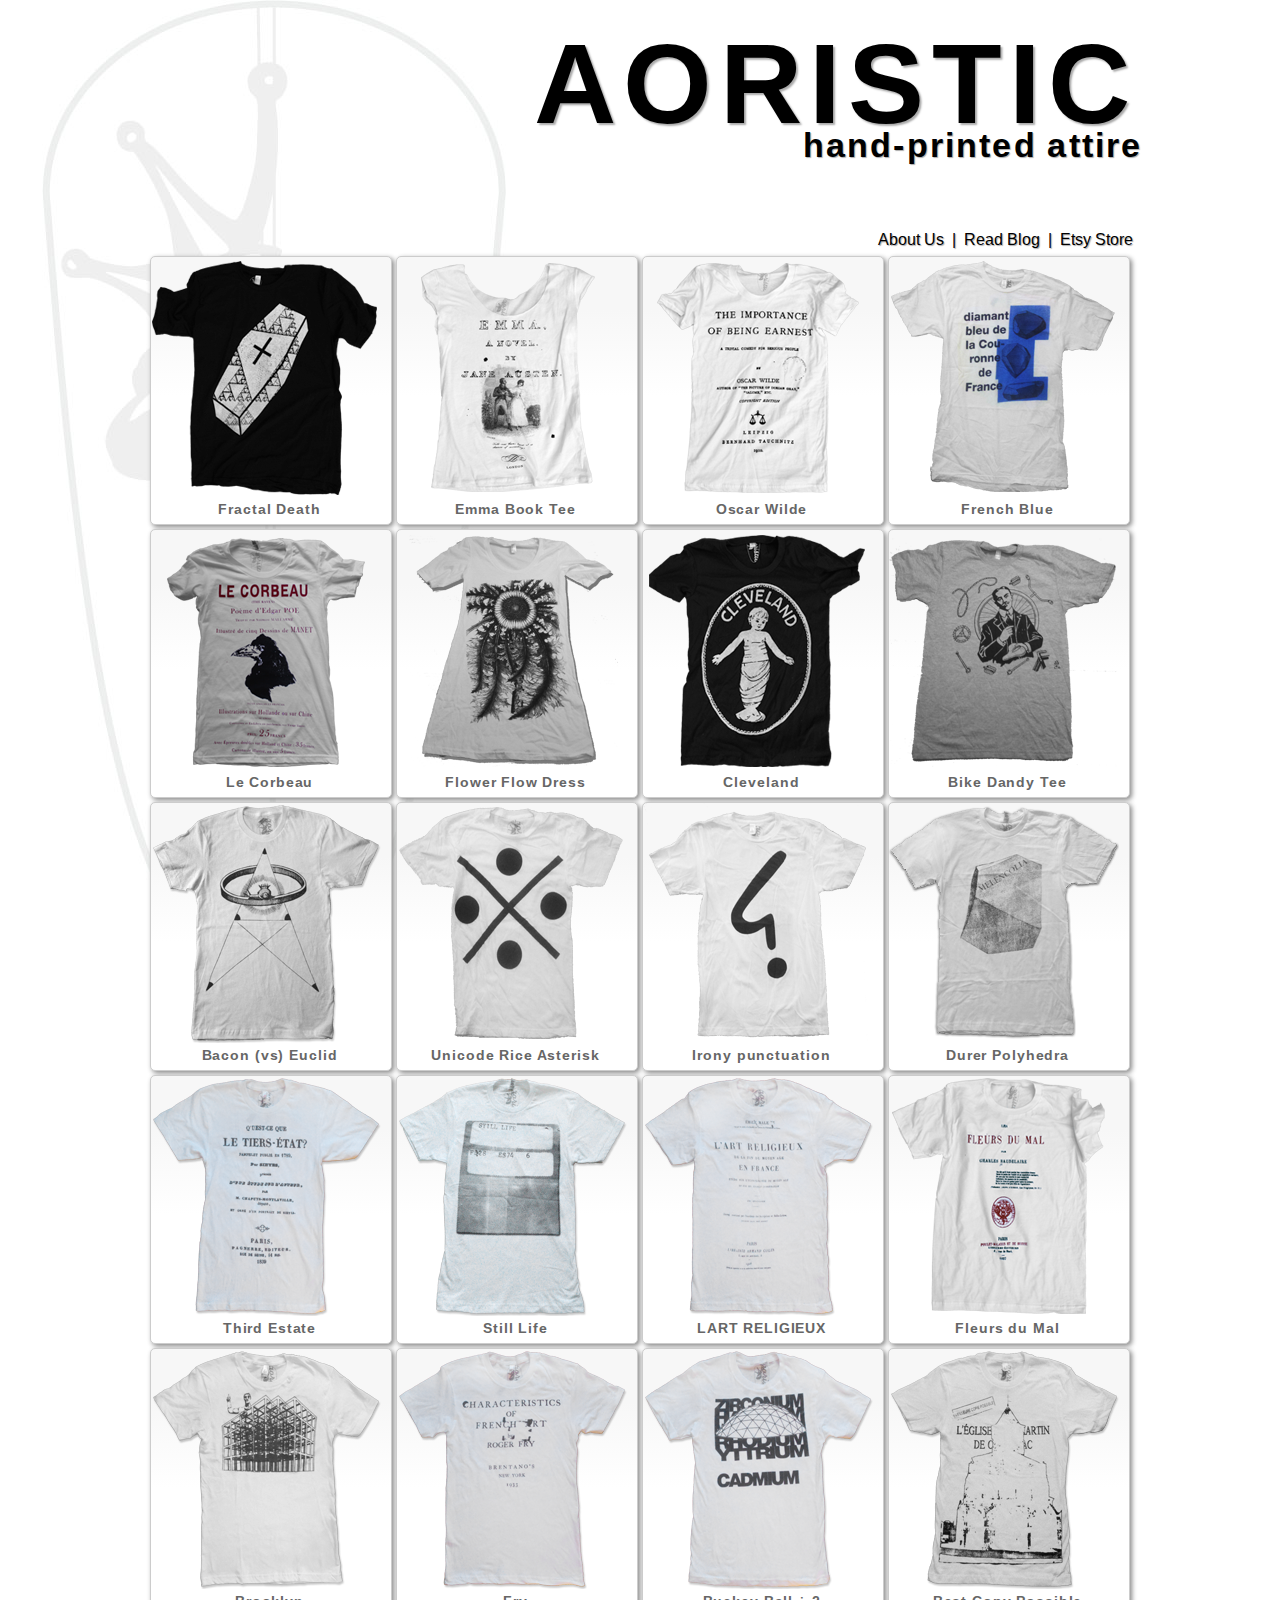
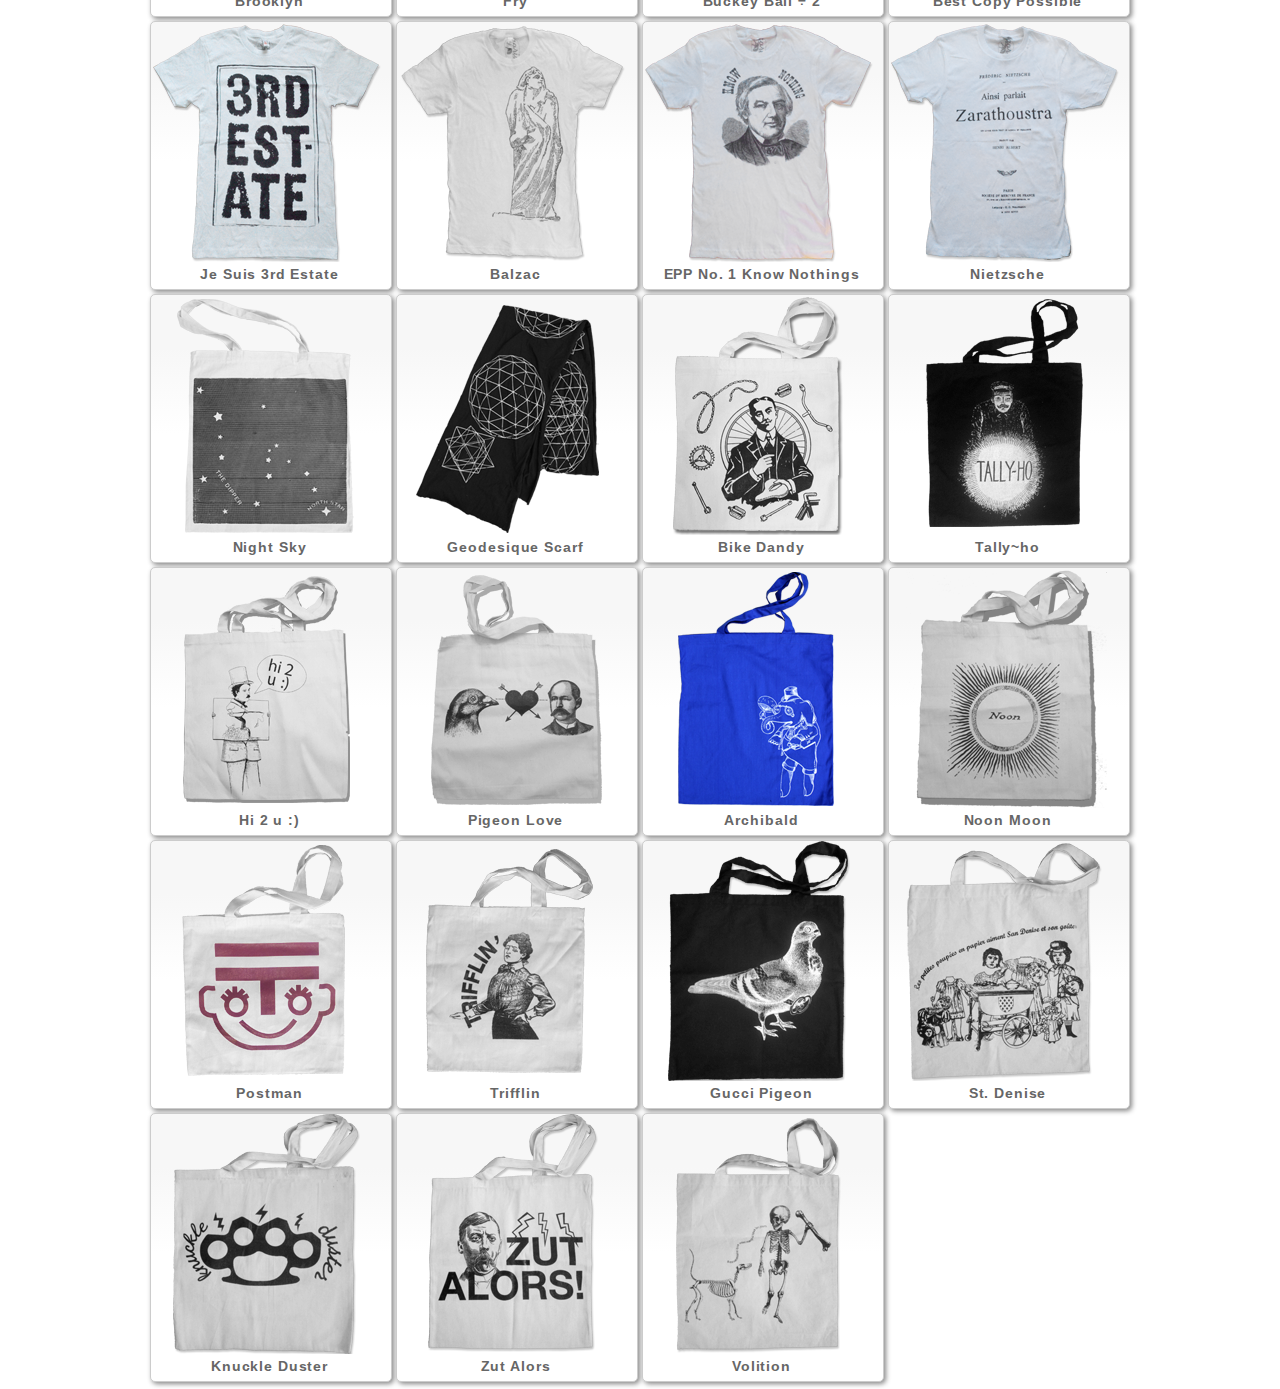
==== index.html @ 43c56c19 "site" ====
<!DOCTYPE html PUBLIC "-//W3C//DTD XHTML 1.0 Transitional//EN" "http://www.w3.org/TR/xhtml1/DTD/xhtml1-transitional.dtd">
<html xmlns="http://www.w3.org/1999/xhtml">
<head>
<meta http-equiv="Content-Type" content="text/html; charset=utf-8" />
<meta name="fragment" content="!">
<title>AORISTIC</title>

<link  href="http://fonts.googleapis.com/css?family=Arimo:regular,italic,bold,bolditalic" rel="stylesheet" type="text/css" >

<link type="text/css" href="css/smoothness/jquery-ui-1.8.9.custom.css" rel="Stylesheet" />	
<script type="text/javascript" src="jquery-1.4.4.min.js"></script>

<script type="text/javascript" src="history/scripts/jquery.history.min.js"></script>


<style type="text/css">

	html{color:#000;background:#FFF;}body,div,dl,dt,dd,ul,ol,li,h1,h2,h3,h4,h5,h6,pre,code,form,fieldset,legend,input,button,textarea,p,blockquote,th,td{margin:0;padding:0;}table{border-collapse:collapse;border-spacing:0;}fieldset,img{border:0;}address,caption,cite,code,dfn,em,strong,th,var,optgroup{font-style:inherit;font-weight:inherit;}del,ins{text-decoration:none;}li{list-style:none;}caption,th{text-align:left;}h1,h2,h3,h4,h5,h6{font-size:100%;font-weight:normal;}q:before,q:after{content:'';}abbr,acronym{border:0;font-variant:normal;}sup{vertical-align:baseline;}sub{vertical-align:baseline;}legend{color:#000;}input,button,textarea,select,optgroup,option{font-family:inherit;font-size:inherit;font-style:inherit;font-weight:inherit;}input,button,textarea,select{*font-size:100%;}


	body{
		background-image:url(img/bkground.jpg);
		background-position:center top;
		background-attachment:fixed;
		background-repeat:no-repeat;
		
	}
	
	#content{
		width:985px;
		min-width:985px;			
		min-height:1000px;
		/*border:solid 2px #0C0;*/
		position:relative;
		padding:5px;
		margin-left:auto;
		margin-right:auto;
		display:block;
		background:transparent;
		/*-moz-box-shadow: 10px 10px 5px #888;
		-webkit-box-shadow: 10px 10px 5px #888;
		box-shadow: 10px 10px 5px #888;*/

		
	}
	.logo{
	  font-family: 'Arimo', serif;
	  font-size: 114px;
	  font-style: normal;
	  font-weight: 700;
	  text-shadow: 2px 2px 2px #aaa;
	  text-decoration: none;
	  text-transform: none;
	  letter-spacing: 0.064em;
	  word-spacing: -0.014em;
	  position:absolute;
	  cursor:pointer;
	  top:15px;
	  right:0px;
	}


	.navBar{ 
	  position:absolute; top:125px; text-align:right; width:100%;
	  font-family: 'Arimo', serif;
	  font-size: 34px;
	  font-style: normal;
	  font-weight: 700;
	  text-shadow: 1px 1px 1px #aaa;
	  text-decoration:none;
	  text-transform: none;
	  letter-spacing: 0.064em;
	  word-spacing: -0.014em;

	
	}
	

	
	#productHolder{margin-top:5px;}
	

	#limiter{
		margin-top:225px;
		width:100%;
		text-align:right;
		font-family: 'Arimo', serif;	
	    text-shadow: 1px 1px 1px #aaa;
	}
	
	#limiter span{
		cursor:pointer;			
	}
	#limiter span:hover{
		text-decoration:underline;
	}
	
	#limiter a{
		text-decoration:none;
		color:#000;
	}
	#limiter a:hover{
		text-decoration:underline;
	}	
		

	.productItem{


		background: #fff; /* old browsers */
		
		
		behavior: url(css/PIE.htc);
		
			
		background-image: -webkit-gradient(
			linear,
			left bottom,
			left top,
			color-stop(0.48, rgb(255,255,255)),
			color-stop(0.8, rgb(247,247,247))
		);
		background-image: -moz-linear-gradient(
			center bottom,
			rgb(255,255,255) 48%,
			rgb(247,247,247) 80%
		);



		


		filter: progid:DXImageTransform.Microsoft.gradient( startColorstr='#F7F7F7', endColorstr='#FFFFFF',GradientType=0 ); 

		
		min-height:265px;
	
		-moz-border-radius: 5px;
		border-radius: 5px;
		width:100%;
		border:solid 1px #CCC;
		width:240px;
		float:left;
		margin:2px;
		position:relative;
		overflow:hidden;

		-moz-box-shadow: 2px 2px 5px #888;
		-webkit-box-shadow: 2px 2px 5px #888;
		box-shadow: 2px 2px 5px #888;
		cursor:pointer;		
		
		
	}
	
	.productItem:hover{
		
		border:solid 1px #C00;
		-moz-box-shadow: 2px 2px 5px #C00;
		-webkit-box-shadow: 1px 1px 5px #C00;
		box-shadow: 2px 2px 5px #C00;		
		
	}


	.shortTitleDisplay{
	  font-family: 'Arimo', serif;
	  font-size: 14px;
	  font-style: normal;
	  font-weight:bold;
	  text-decoration:none;
	  text-transform: none;
	  letter-spacing: 0.064em;
	  word-spacing: -0.014em;
	  width:230px;
	  left:0px;
	  bottom:0px;
	  padding:4px;
	  margin-bottom:3px;
	  color:#666;
	  text-align:center;
	 		
	}
	
	.shortTitleDisplay a{
		text-decoration:none;
		color:#666;
		
	}


	#productDetail{
		margin-top:250px;
		width:100%;
		position:relative;
		min-height:500px;
		font-family: 'Arimo', serif;
		display:none;
		
	}
	
	#aboutUs{
		margin-top:250px;
		width:60%;
		float:right;
		min-height:500px;
	  font-family: 'Arimo', serif;
	  font-size: 30px;
	  font-style: normal;
	  line-height:125%;
	  font-weight:bold;
	  text-decoration:none;
	  text-transform: none;
	  letter-spacing: 0.064em;
	  word-spacing: -0.014em;
	  text-shadow: 1px 1px 2px #aaa;
	  display:none;
	  
		
		
	}
	#aboutUs a{
		color:#000;
		
		
	}
	

	
	#productDetailTitle{
	  font-size: 26px;
	  font-style: normal;
	  font-weight:bold;
	  position:absolute;
	  text-shadow: 1px 1px 2px #aaa;
		
	}
	
	#productDetailMainImage{
		width:50%;
		position:absolute;
		right:0px;
		top:0px;
		
	}
	

	#productDetailDesc{
		width:48%;
		border:soild 1px #039;
		padding-top:50px;
 	   text-shadow: 1px 1px 2px #fff;

		
		font-size: 16px;
		font-style: normal;
		font-weight:bold;
		line-height:155%;		
		
		
	}
	#productDetailDesc a{
		color:#000;
	}
	
	#productDetailInvetory{
		width:49%;
		margin-top:55px;


	}
	

	.tablePrint{
		text-align:center;

	}
	
	#productDetailInvetory tr{
		font-size:14px;
		font-weight:bold;		
		
	}
	
	#productDetailInvetory th{
		font-size:14px;
		text-align:center;
		text-decoration:underline;
		padding-bottom:5px;
		font-weight:bold;		
		
	}
	
	.tableEdition{
		text-align:center;
		font-family:"Courier New", Courier, monospace;
		font-weight:bold;		

	}
	
	.productDetailMainSmallImageHolder{
		float:left;
		margin:5px;
		cursor:pointer;
		
	}
	.etsyStoreLink{
		text-align:center;
		width:40%;
	  font-family: 'Arimo', serif;
	  font-size: 30px;
	  font-style: normal;
	  font-weight:bold;
	  margin-top:30px;
	  
	  text-shadow: 1px 1px 2px #aaa;		
	}
	.etsyStoreLink a{
		text-decoration:none;
		color:#000;
	}
	.backToListings{
		
		text-align:center;
		width:40%;
		cursor:pointer;

	  font-family: 'Arimo', serif;
	  font-size: 30px;
	  font-style: normal;
	  font-weight:bold;
	  margin-top:35px;
	  text-shadow: 1px 1px 2px #aaa;
	  	
	}


</style>











<script type="text/javascript">


	function showProduct(){
		
		var anchor=window.location.hash.substring(1);

 
		$('html, body').animate({scrollTop:$('#productDetail').attr('offsetTop')-20}, 'slow');


		for (aData in $.productData.results)
		{
			
			if ($.productData.results[aData].id == $.data(document.body, anchor)){
			
				$('#productDetailTitle').text($.productData.results[aData].title.replace(/&#39;/ig,"'"));
				//data.results[aData].title = data.results[aData].title.replace(/&#39;/ig,"'")
								
				var desc = $.productData.results[aData].desc;
				desc = desc.replace(/&lt;/gi,'<');
				desc = desc.replace(/&gt;/gi,'>');	
				desc = desc.replace(/&quot;/gi,'"');					
								
				$('#productDetailDesc').html(desc);				
			
				$('#productDetailInvetory td').each(function(index) {					
					$(this).remove();
				});
				
				for (aInventory in $.productData.inventory)
				{				
				
					if ($.productData.inventory[aInventory].product == $.data(document.body, anchor)){
				
						if ($.productData.inventory[aInventory].edition==1){$.productData.inventory[aInventory].edition='I';}
						if ($.productData.inventory[aInventory].edition==2){$.productData.inventory[aInventory].edition='II';}
						if ($.productData.inventory[aInventory].edition==3){$.productData.inventory[aInventory].edition='III';}
						if ($.productData.inventory[aInventory].edition==4){$.productData.inventory[aInventory].edition='IV';}

				
						$('#productDetailInvetory')
							.append(
								$("<tr>")
									.append(
										$("<td>")
											.text($.productData.inventory[aInventory].size)
									)
									.append(
										$("<td>")
											.text($.productData.inventory[aInventory].edition)
											.css('text-align','center')
											.css('font-family', '"Courier New", Courier, monospace')
									)									
									.append(
										$("<td>")
											.text($.productData.inventory[aInventory].number + '/' + $.productData.inventory[aInventory].total)
											.css('text-align','center')											
									)									
									.append(
										$("<td>")
											.text($.productData.inventory[aInventory].sold)
									)									
									
						);
						
						
						
					}
					
					
				}
				
				
				
				$('#productDetailMainImageHolder').empty();
				$('#productDetailMainImageHolder')
					.append(
						$("<img>")
							.attr('src','/img/shirt'+$.data(document.body, anchor)+'_2.jpg')
							.css('width','100%')
							.css('height','auto')														
							
				);
				
				
				$('#productDetailMainSmallImageHolder2').empty();
				$('#productDetailMainSmallImageHolder3').empty();
				$('#productDetailMainSmallImageHolder4').empty();								
				$('#productDetailMainSmallImageHolder5').empty();				
				


				$('#productDetailMainSmallImageHolder2')
					.append(
						$("<img>")
							.attr('src','/img/shirt'+$.data(document.body, anchor)+'_2.jpg')
							.css('height','100')
							.css('width','auto')	
							.click(function(){
												
								$('#productDetailMainImageHolder').empty();
								$('#productDetailMainImageHolder')
									.append(
										$("<img>")
											.attr('src','/img/shirt'+$.data(document.body, anchor)+'_2.jpg')
											.css('width','100%')
											.css('height','auto')														
											
								);								
								
								
								
								
							})							
				);			
				
				$('#productDetailMainSmallImageHolder3')
					.append(
						$("<img>")
							.attr('src','/img/shirt'+$.data(document.body, anchor)+'_3.jpg')
							.css('height','100')
							.css('width','auto')	
							.click(function(){
												
								$('#productDetailMainImageHolder').empty();
								$('#productDetailMainImageHolder')
									.append(
										$("<img>")
											.attr('src','/img/shirt'+$.data(document.body, anchor)+'_3.jpg')
											.css('width','100%')
											.css('height','auto')														
											
								);								
								
								
								
								
							})							
				);							
				
				$('#productDetailMainSmallImageHolder4')
					.append(
						$("<img>")
							.error(function(){$(this).css("display","none");})	
							.attr('src','/img/shirt'+$.data(document.body, anchor)+'_4.jpg')
							.css('height','100')
							.css('width','auto')	
							.click(function(){
												
								$('#productDetailMainImageHolder').empty();
								$('#productDetailMainImageHolder')
									.append(
										$("<img>")
											.attr('src','/img/shirt'+$.data(document.body, anchor)+'_4.jpg')
											.css('width','100%')
											.css('height','auto')														
											
								);								
								
								
								
								
							})							
				);			
			
				$('#productDetailMainSmallImageHolder5')
					.append(
						$("<img>")
							.error(function(){$(this).css("display","none");})	
							.attr('src','/img/shirt'+$.data(document.body, anchor)+'_5.jpg')
							.css('height','100')
							.css('width','auto')	
							.click(function(){
												
								$('#productDetailMainImageHolder').empty();
								$('#productDetailMainImageHolder')
									.append(
										$("<img>")											
											.attr('src','/img/shirt'+$.data(document.body, anchor)+'_5.jpg')
											.css('width','100%')
											.css('height','auto')
																								
											
								);								
								
								
								
								
							})
				);			
				
			
				
				
			}			
		}





		
		
		$('#limiter').fadeOut('fast', function() {});
		$('#productHolder').fadeOut('fast', function() {

			$('#productDetail').fadeIn('fast', function() {
	
			 });					



		 });					
		

		
		
		
		
		
	}



	function buildTree(data,sizeLimit){
	
		
		//console.log(data.results);
		if (typeof(sizeLimit) != 'undefined'){
		
			var useIds = [];
			
			for (aInventory in data.inventory)
			{				
				if (data.inventory[aInventory].size==sizeLimit && data.inventory[aInventory].sold=='Available'){
					if ($.inArray(data.inventory[aInventory].product,useIds)==-1){					
						useIds.push(data.inventory[aInventory].product);

					}
				}
			}
			
		}else{
			
			var useIds = [];
			
			for (aData in data.results)
			{				
				if ($.inArray(data.results[aData].id,useIds)==-1){					
					useIds.push(data.results[aData].id);

				}
			}			
			
			
		}
	
		
		$('#productHolder').empty();
		
		for (aData in data.results)
		{	
			if ($.inArray(data.results[aData].id ,useIds)!=-1){		
			
			
							
				if (data.results[aData].enable==0){continue;}
										
				shirtName = '!/' + data.results[aData].short_title;
				shirtName =  shirtName.replace(/\s/ig,'_');
				shirtName =  shirtName.replace(/#/ig,'');
				shirtName =  shirtName.replace(/'/ig,'');						
				shirtName =  shirtName.replace(/"/ig,'');
													
	
				$.data(document.body, shirtName, data.results[aData].id);
				
	
				$.History.bind(shirtName,function(state){
					showProduct(shirtName);
				});		
							
				data.results[aData].short_title = data.results[aData].short_title.replace(/&#39;/ig,"'")
	
				
				$('#productHolder').append(
					$('<div>')
						.addClass('productItem')
						.data('id',data.results[aData].id)
						.attr('title','Click to see details')
						.attr('id','productItem_'+data.results[aData].id)
						.data('shirt',shirtName)
						.click(function() {
							$.History.go($(this).data('shirt'));
						})
						.append(
							$('<img>')
								.error(function() { 
									$(this).attr('title','Error Loading Img')								
									$(this).attr('alt','Error Loading Img')
									$(this).attr('src','/img/shirtnotfound.png')	
								})
								.attr('src','/img/shirt'+data.results[aData].id+'_1.png')
				
						)
						.append(
							$('<div>')
								.addClass('shortTitleDisplay')
								.append(
									$('<a>')
										.attr('href','http://aoristic.us/#'+shirtName)
										.text(data.results[aData].short_title)										
								
								
								)
							
				
						)	
								
				
				);
				
			}
		}
		

	}




	$(document).ready(function() {
			


		$('#productDetail').fadeOut('fast', function() {});		
		$('#aboutUs').fadeOut('fast', function() {});		
		 
		 	


		$.History.bind('',function(state){
			$('#aboutUs').fadeOut('fast', function() {	});		
			$('#productDetail').fadeOut('fast', function() {
				$('#productHolder').fadeIn('fast', function() {	});
				$('#limiter').fadeIn('fast', function() {});
			});

		});		
		
		$.History.bind('!/aboutUs',function(state){
			$('#limiter').fadeOut('fast', function() {});			
			$('#productHolder').fadeOut('fast', function() {
				$('#aboutUs').fadeIn('fast', function() {	});

			});

		});					
			
		//$productData=	

		$.productData = jQuery.parseJSON('{"results":[{"id":"42","title":"Fractal Death","desc":"Fractal&#039;s can&#039;t die, just repeat. &lt;br&gt;&lt;br&gt;&lt;br&gt;&lt;br&gt;&lt;br&gt;&lt;br&gt;","order":"0","made":"","type":"Shirt","run":"1","printed":"0","short_title":"Fractal Death","enable":"1"},{"id":"43","title":"Emma Book Tee","desc":"&quot;Tell me, then, have I no chance of ever succeeding?&quot;&lt;br&gt;&lt;br&gt;yes..no..yes..pew pew pew&lt;br&gt;&lt;br&gt;Title page mash up&lt;br&gt;&lt;br&gt;&lt;br&gt;&lt;br&gt;&lt;br&gt;","order":"1","made":"","type":"Shirt","run":"1","printed":"0","short_title":"Emma Book Tee","enable":"1"},{"id":"39","title":"Importance of Being Earnest","desc":"A serious tshirt for trivial people.Title page mashsup","order":"2","made":"","type":"Shirt","run":"1","printed":"0","short_title":"Oscar Wilde","enable":"1"},{"id":"31","title":"French Blue","desc":"The Hope of the future.&lt;br&gt;&lt;br&gt;&lt;br\/&gt;&lt;br\/&gt;","order":"3","made":"","type":"Shirt","run":"1","printed":"0","short_title":"French Blue","enable":"1"},{"id":"32","title":"Le Corbeau","desc":"Poe &amp; Manet tag team.&lt;br&gt;&lt;br&gt;&lt;br\/&gt;&lt;br\/&gt;","order":"4","made":"","type":"Shirt","run":"1","printed":"0","short_title":"Le Corbeau","enable":"1"},{"id":"35","title":"Flower Flow","desc":"Reaching far, trying to grow.&lt;br&gt;&lt;br\/&gt;&lt;br\/&gt;","order":"5","made":"","type":"Shirt","run":"1","printed":"0","short_title":"Flower Flow Dress","enable":"1"},{"id":"45","title":"Cleveland","desc":"ancient rome -&gt; 1920&#039;s cleveland -&gt; your shirt&lt;br&gt;&lt;br&gt;&lt;br&gt;All we care about is money and the city we&#039;re from.&lt;br&gt;&lt;br&gt;&lt;br&gt;&lt;br&gt;&lt;br&gt;&lt;br&gt;","order":"6","made":"","type":"Shirt","run":"1","printed":"0","short_title":"Cleveland","enable":"1"},{"id":"34","title":"Bike Dandy Tee","desc":"Bicycling with elegance requires\u2026 nay, demands gallant attire. Fl\u00e2neur proudly about town with our Bike Dandy Tee and enjoy your nonchalant rise in societal status.&lt;br&gt;&lt;br&gt;&lt;br&gt;&lt;br&gt;","order":"7","made":"","type":"Shirt","run":"1","printed":"0","short_title":"Bike Dandy Tee","enable":"1"},{"id":"14","title":"Bacon Cipher (vs) Euclid Isosceles","desc":"Truly, a Classic Renaissance mash up.&lt;br&gt;&lt;br&gt;&lt;br\/&gt;","order":"8","made":"","type":"Shirt","run":"1","printed":"0","short_title":"Bacon  (vs) Euclid ","enable":"1"},{"id":"29","title":"Unicode Rice Asterisk","desc":"Japanese asterisk and rice.&lt;br&gt;&lt;br&gt;\u203b \u203b \u203b \u203b \u203b \u203b \u203b \u203b \u203b \u203b \u203b \u203b \u203b &lt;br&gt;&lt;br&gt;U+203B&lt;br&gt;&lt;br&gt;&lt;br\/&gt;","order":"9","made":"","type":"Shirt","run":"1","printed":"0","short_title":"Unicode Rice Asterisk","enable":"1"},{"id":"28","title":"Irony punctuation","desc":"Somewhere between an Asterism and an Interrobang\u061f&lt;br&gt;&lt;br\/&gt;&lt;br\/&gt;","order":"10","made":"","type":"Shirt","run":"1","printed":"0","short_title":"Irony punctuation","enable":"1"},{"id":"25","title":"Durer Polyhedra","desc":"Geometric Melancholia&lt;br\/&gt;&lt;br\/&gt;&lt;br\/&gt;","order":"11","made":"","type":"Shirt","run":"1","printed":"0","short_title":"Durer Polyhedra","enable":"1"},{"id":"12","title":"Third Estate","desc":"In general, it\u2019s good to know where you stand in the grand scheme of things. When 1% owns 25% who are the third estate?&lt;br&gt;&lt;br&gt;&lt;br\/&gt;","order":"12","made":"","type":"Shirt","run":"1","printed":"0","short_title":"Third Estate","enable":"1"},{"id":"18","title":"Still Life","desc":"It&amp;#039;s hard to organize a still life.&lt;br&gt;&lt;br&gt;&lt;br\/&gt;","order":"13","made":"","type":"Shirt","run":"1","printed":"0","short_title":"Still Life","enable":"1"},{"id":"11","title":"L&#39;ART RELIGIEUX","desc":"Putting French icons in their place for 103 years\u2026 and reliquaries\u2026and manuscripts\u2026&lt;br&gt;&lt;br&gt;&lt;a href=&quot;http:\/\/aoristic.us\/blog\/?p=12&quot;&gt;Check out our blog post about this shirt&lt;\/a&gt;&lt;br&gt;&lt;br&gt;&lt;br\/&gt;","order":"14","made":"","type":"Shirt","run":"1","printed":"0","short_title":"LART RELIGIEUX","enable":"1"},{"id":"9","title":"Fleurs du Mal","desc":"Ahhh, the oppression of living. It\u2019s deadly work to be this elegant.&lt;br&gt;&lt;br&gt;&lt;br\/&gt;&lt;br\/&gt;","order":"15","made":"","type":"Shirt","run":"2","printed":"0","short_title":"Fleurs du Mal","enable":"1"},{"id":"7","title":"Brooklyn","desc":"County of Kings, Constantine looms large behinds the scaffolding.&lt;br&gt;&lt;br&gt;&lt;br\/&gt;&lt;br\/&gt;","order":"16","made":"","type":"Shirt","run":"1","printed":"0","short_title":"Brooklyn","enable":"1"},{"id":"10","title":"Fry","desc":"Tap roots run deep, especially when they\u2019re a triple threat.  With Fry you get the whole package.&lt;br&gt;&lt;br&gt;&lt;a href=&quot;http:\/\/aoristic.us\/blog\/?p=12&quot;&gt;Check out our blog post about this shirt&lt;\/a&gt;&lt;br&gt;&lt;br&gt;&lt;br\/&gt;&lt;br\/&gt;","order":"17","made":"","type":"Shirt","run":"1","printed":"0","short_title":"Fry","enable":"1"},{"id":"3","title":"Buckey Ball \u00f7 2","desc":"Buckminster Fuller: N 41\u00b0 27.619 W 081\u00b0 17.960&lt;br&gt;&lt;br&gt;&lt;br\/&gt;&lt;br\/&gt;","order":"18","made":"","type":"Shirt","run":"1","printed":"0","short_title":"Buckey Ball \u00f7 2","enable":"1"},{"id":"17","title":"Best Copy Possible","desc":"Sometimes all you can do is try your best.&lt;br&gt;&lt;br&gt;&lt;br\/&gt;&lt;br\/&gt;","order":"19","made":"","type":"Shirt","run":"1","printed":"0","short_title":"Best Copy Possible","enable":"1"},{"id":"15","title":"Je Suis 3rd Estate","desc":"What estate are you?&lt;br&gt;&lt;br&gt;&lt;br&gt;&lt;br\/&gt;","order":"20","made":"","type":"Shirt","run":"1","printed":"0","short_title":"Je Suis 3rd Estate","enable":"1"},{"id":"6","title":"Balzac","desc":"Balzac, so lonely in that MoMA courtyard. Everything you heard is true. &lt;br&gt;&lt;br&gt;This shirt is definitely a posthumous printing.&lt;br&gt;&lt;br&gt;&lt;a href=&quot;http:\/\/aoristic.us\/blog\/?p=4&quot;&gt;Check out our blog post about this shirt&lt;\/a&gt;&lt;br&gt;&lt;br&gt;&lt;br\/&gt;","order":"21","made":"","type":"Shirt","run":"1","printed":"0","short_title":"Balzac","enable":"1"},{"id":"2","title":"Extinct Political Parties #1","desc":"Millard Fillmore really didn\u2019t did he?&lt;br&gt;&lt;br&gt;For the confused: We don\u2019t support the Know Nothing\u2019s 160 year old ideology, we just like their honesty.&lt;br&gt;&lt;br&gt;&lt;br&gt;&lt;br\/&gt;","order":"22","made":"","type":"Shirt","run":"1","printed":"0","short_title":"EPP No. 1 Know Nothings","enable":"1"},{"id":"19","title":"Nietzsche - Book Tee","desc":"&quot;When Zarathustra was thirty years old, he left home andthe lake of his home and went into the mountains. There he enjoyed his spirit and solitude and for ten years did not weary of it.&quot; -- Thus Spoke Zarathustra, by a certain someone. &lt;br&gt;&lt;br&gt;&lt;br&gt;&lt;br\/&gt;","order":"23","made":"","type":"Shirt","run":"1","printed":"0","short_title":"Nietzsche","enable":"1"},{"id":"41","title":"Night Sky","desc":"&quot;Is that betelgeuse or an airplane?&quot;&lt;br&gt;&lt;br&gt;&lt;br&gt;&lt;br&gt;&lt;br&gt;","order":"24","made":"","type":"Shirt","run":"1","printed":"0","short_title":"Night Sky","enable":"1"},{"id":"40","title":"Geodesique Scarf","desc":"The Geodesique of space can take a very different shape.","order":"25","made":"","type":"Shirt","run":"1","printed":"0","short_title":"Geodesique Scarf","enable":"1"},{"id":"33","title":"Bike Dandy","desc":"Bicycling with elegance requires\u2026 nay, demands gallant attire. Were you going to place your recently procured bicycle accouterments into any old bag? Fl\u00e2neur proudly about town with our Bike Dandy tote bag and enjoy your nonchalant rise in societal status.&lt;br&gt;&lt;br&gt;----&lt;br&gt;This design is printed(double printed on each side) on a handy 14.5 x 14 inch natural colored tote bag.&lt;br&gt;Our designs are hand-printed and subject to individual variations resulting from the process, contact us with any concerns.&lt;br&gt;","order":"26","made":"","type":"Tote","run":"1","printed":"0","short_title":"Bike Dandy","enable":"1"},{"id":"27","title":"Tally~Ho","desc":"Go West, Young Man.... but bring a lamp.&lt;br&gt;Adapted from a 19th century bike lantern advert.&lt;br&gt;----&lt;br&gt;This design is printed(double printed on each side) on a handy 14.5 x 14 inch natural colored tote bag.&lt;br&gt;Our designs are hand-printed and subject to individual variations resulting from the process, contact us with any concerns.&lt;br&gt;","order":"27","made":"","type":"Tote","run":"1","printed":"0","short_title":"Tally~ho","enable":"1"},{"id":"36","title":"Hi 2 u :)","desc":"Just hanging out, whats you doing? :)&lt;br&gt;&lt;br&gt;&lt;br&gt;","order":"28","made":"","type":"Tote","run":"1","printed":"0","short_title":"Hi 2 u :)","enable":"1"},{"id":"38","title":"Pigeon Love","desc":"Missed Connections:&lt;br&gt;&lt;br&gt;You were eating a bag of Doritos at the 14th St. A subway. I was across the platform self-consciously straightening my mustache trying to conceal my lazy eye. Was it just me or did we totally have a connection?! Lets be friends!!&lt;br&gt;&lt;br&gt;- mustache guy&lt;br&gt;&lt;br&gt;----&lt;br&gt;&lt;br&gt;","order":"29","made":"","type":"Tote","run":"1","printed":"0","short_title":"Pigeon Love","enable":"1"},{"id":"44","title":"Archibald the Elephant","desc":"Archibald is an elephant&#039;s elephant.&lt;br&gt;&lt;br&gt;&lt;br&gt;After starting a very successful nightclub Archibald is looking forward to the quite country life.&lt;br&gt;&lt;br&gt;&lt;br&gt;&lt;br&gt;&lt;br&gt;","order":"30","made":"","type":"Shirt","run":"1","printed":"0","short_title":"Archibald","enable":"1"},{"id":"37","title":"Noon Moon","desc":"Only twelve hours. Both here and there.&lt;br&gt;&lt;br&gt;&lt;br&gt;","order":"31","made":"","type":"Tote","run":"1","printed":"0","short_title":"Noon Moon","enable":"1"},{"id":"26","title":"Postman Tote","desc":"Keeping it real with Number-kun, the Japanese post symbol. &lt;br&gt;\u3020\u3020\u3020\u3020\u3020\u3020\u3020\u3020 &lt;br&gt;&lt;br&gt;&lt;br&gt;","order":"32","made":"","type":"Tote","run":"1","printed":"0","short_title":"Postman","enable":"1"},{"id":"30","title":"Trifflin","desc":"Looks sometimes speak louder than words.&lt;br&gt;&lt;br&gt;This is a trifflin&amp;#039; tote bag....kind of. &lt;br&gt;&lt;br&gt;&lt;br\/&gt;","order":"33","made":"","type":"Shirt","run":"1","printed":"0","short_title":"Trifflin","enable":"1"},{"id":"20","title":"Gucci Pigeon","desc":"Hello. This is Guccio. I&#039;m a Pigeon. I wear belts.&lt;br&gt;&lt;br&gt;&lt;br&gt;That is whats up.&lt;br&gt;&lt;br&gt;&lt;br&gt;","order":"34","made":"","type":"Tote","run":"1","printed":"0","short_title":"Gucci Pigeon","enable":"1"},{"id":"8","title":"St. Denise","desc":"Cephalophores are the new black in 2011. &lt;br&gt;&lt;br&gt;&lt;br&gt;&lt;br&gt;","order":"35","made":"","type":"Tote","run":"1","printed":"0","short_title":"St. Denise","enable":"1"},{"id":"21","title":"Knuckle Duster","desc":"Dust those knuckles son. &lt;br&gt;&lt;br&gt;&lt;br&gt;&lt;br&gt;","order":"36","made":"","type":"Tote","run":"1","printed":"0","short_title":"Knuckle Duster","enable":"1"},{"id":"22","title":"Zut Alors","desc":"OMFG! I don&amp;#039;t care if they don&amp;#039;t say that in France anymore! &lt;br&gt;&lt;br&gt;&lt;br&gt;&lt;br&gt;","order":"37","made":"","type":"Tote","run":"1","printed":"0","short_title":"Zut Alors","enable":"1"},{"id":"13","title":"Volition","desc":"Decisions, decisions, decisions. Why must it be so strenuous to make cognitive choices?&lt;br&gt;&lt;br&gt;&lt;br&gt;&lt;br&gt;","order":"38","made":"","type":"Tote","run":"1","printed":"0","short_title":"Volition","enable":"1"}],"inventory":[{"id":"5","product":"2","size":"Extra Small","sold":"Available","number":"1","total":"3","edition":"1"},{"id":"6","product":"2","size":"Small","sold":"Apr 2 11","number":"2","total":"3","edition":"1"},{"id":"7","product":"2","size":"Medium","sold":"Feb 20 11","number":"3","total":"3","edition":"1"},{"id":"1","product":"3","size":"Extra Small","sold":"Available","number":"1","total":"3","edition":"1"},{"id":"2","product":"3","size":"Small","sold":"Jul 31 11","number":"2","total":"3","edition":"1"},{"id":"4","product":"3","size":"Medium","sold":"Jan 29 11","number":"3","total":"3","edition":"1"},{"id":"40","product":"6","size":"Extra Small","sold":"Available","number":"1","total":"3","edition":"1"},{"id":"41","product":"6","size":"Small","sold":"Available","number":"2","total":"3","edition":"1"},{"id":"42","product":"6","size":"Medium","sold":"Available","number":"3","total":"3","edition":"1"},{"id":"14","product":"7","size":"Extra Small","sold":"Available","number":"1","total":"3","edition":"1"},{"id":"15","product":"7","size":"Small","sold":"Available","number":"2","total":"3","edition":"1"},{"id":"16","product":"7","size":"Medium","sold":"Available","number":"3","total":"3","edition":"1"},{"id":"36","product":"8","size":"N\/A","sold":"Feb 17 11","number":"1","total":"4","edition":"1"},{"id":"37","product":"8","size":"N\/A","sold":"Feb 23 11","number":"2","total":"4","edition":"1"},{"id":"38","product":"8","size":"N\/A","sold":"Available","number":"3","total":"4","edition":"1"},{"id":"39","product":"8","size":"N\/A","sold":"Available","number":"4","total":"4","edition":"1"},{"id":"20","product":"9","size":"Extra Small","sold":"Mar 24 11","number":"1","total":"3","edition":"1"},{"id":"21","product":"9","size":"Small","sold":"Apr 2 11","number":"2","total":"3","edition":"1"},{"id":"22","product":"9","size":"Medium","sold":"Mar 12 11","number":"3","total":"3","edition":"1"},{"id":"88","product":"9","size":"Extra Small","sold":"Sold","number":"1","total":"4","edition":"2"},{"id":"89","product":"9","size":"Small","sold":"Available","number":"2","total":"4","edition":"2"},{"id":"90","product":"9","size":"Medium","sold":"Available","number":"3","total":"4","edition":"2"},{"id":"91","product":"9","size":"Large","sold":"Available","number":"4","total":"4","edition":"2"},{"id":"23","product":"10","size":"Extra Small","sold":"Available","number":"1","total":"3","edition":"1"},{"id":"24","product":"10","size":"Small","sold":"Available","number":"2","total":"3","edition":"1"},{"id":"25","product":"10","size":"Medium","sold":"Available","number":"3","total":"3","edition":"1"},{"id":"26","product":"11","size":"Extra Small","sold":"Available","number":"1","total":"3","edition":"1"},{"id":"27","product":"11","size":"Small","sold":"Jul 3 11","number":"2","total":"3","edition":"1"},{"id":"28","product":"11","size":"Medium","sold":"Apr 9 11","number":"3","total":"3","edition":"1"},{"id":"29","product":"12","size":"Extra Small","sold":"Available","number":"1","total":"3","edition":"1"},{"id":"30","product":"12","size":"Small","sold":"Jan 30 11","number":"2","total":"3","edition":"1"},{"id":"45","product":"12","size":"Medium","sold":"Feb 7 11","number":"3","total":"3","edition":"1"},{"id":"32","product":"13","size":"N\/A","sold":"Feb 20 11","number":"1","total":"4","edition":"1"},{"id":"33","product":"13","size":"N\/A","sold":"Feb 23 11","number":"2","total":"4","edition":"1"},{"id":"34","product":"13","size":"N\/A","sold":"Feb 23 11","number":"3","total":"4","edition":"1"},{"id":"35","product":"13","size":"N\/A","sold":"Apr 9 11","number":"4","total":"4","edition":"1"},{"id":"46","product":"14","size":"Extra Small","sold":"Available","number":"1","total":"4","edition":"1"},{"id":"47","product":"14","size":"Small","sold":"Available","number":"2","total":"4","edition":"1"},{"id":"48","product":"14","size":"Medium","sold":"Apr 9 11","number":"3","total":"4","edition":"1"},{"id":"49","product":"14","size":"Large","sold":"Jun 20 11","number":"4","total":"4","edition":"1"},{"id":"50","product":"15","size":"Extra Small","sold":"Available","number":"1","total":"4","edition":"1"},{"id":"51","product":"15","size":"Small","sold":"Aug 22 11","number":"2","total":"4","edition":"1"},{"id":"52","product":"15","size":"Medium","sold":"Jul 31 11","number":"3","total":"4","edition":"1"},{"id":"53","product":"15","size":"Large","sold":"Apr 9 11","number":"4","total":"4","edition":"1"},{"id":"54","product":"17","size":"Extra Small","sold":"Apr 2 11","number":"1","total":"4","edition":"1"},{"id":"55","product":"17","size":"Small","sold":"Available","number":"2","total":"4","edition":"1"},{"id":"56","product":"17","size":"Medium","sold":"Available","number":"3","total":"4","edition":"1"},{"id":"57","product":"17","size":"Large","sold":"Available","number":"4","total":"4","edition":"1"},{"id":"58","product":"18","size":"Extra Small","sold":"Available","number":"1","total":"4","edition":"1"},{"id":"60","product":"18","size":"Small","sold":"Available","number":"2","total":"4","edition":"1"},{"id":"61","product":"18","size":"Medium","sold":"Available","number":"3","total":"4","edition":"1"},{"id":"62","product":"18","size":"Large","sold":"Available","number":"4","total":"4","edition":"1"},{"id":"71","product":"19","size":"Extra Small","sold":"Available","number":"1","total":"4","edition":"1"},{"id":"72","product":"19","size":"Small","sold":"Jun 20 11","number":"2","total":"4","edition":"1"},{"id":"73","product":"19","size":"Medium","sold":"Apr 6 11","number":"3","total":"4","edition":"1"},{"id":"74","product":"19","size":"Large","sold":"Apr 6 11","number":"3","total":"4","edition":"1"},{"id":"63","product":"20","size":"N\/A","sold":"Available","number":"1","total":"4","edition":"1"},{"id":"64","product":"20","size":"N\/A","sold":"Available","number":"2","total":"4","edition":"1"},{"id":"65","product":"20","size":"N\/A","sold":"Available","number":"3","total":"4","edition":"1"},{"id":"66","product":"20","size":"N\/A","sold":"Available","number":"4","total":"4","edition":"1"},{"id":"67","product":"21","size":"N\/A","sold":"Available","number":"1","total":"4","edition":"1"},{"id":"68","product":"21","size":"N\/A","sold":"Available","number":"2","total":"4","edition":"1"},{"id":"69","product":"21","size":"N\/A","sold":"Available","number":"3","total":"4","edition":"1"},{"id":"70","product":"21","size":"N\/A","sold":"Available","number":"4","total":"4","edition":"1"},{"id":"79","product":"25","size":"Extra Small","sold":"Available","number":"1","total":"4","edition":"1"},{"id":"81","product":"25","size":"Small","sold":"Available","number":"2","total":"4","edition":"1"},{"id":"82","product":"25","size":"Medium","sold":"Available","number":"3","total":"4","edition":"1"},{"id":"83","product":"25","size":"Large","sold":"Available","number":"4","total":"4","edition":"1"},{"id":"84","product":"28","size":"Extra Small","sold":"Available","number":"1","total":"4","edition":"1"},{"id":"85","product":"28","size":"Small","sold":"Available","number":"2","total":"4","edition":"1"},{"id":"86","product":"28","size":"Medium","sold":"Available","number":"3","total":"4","edition":"1"},{"id":"87","product":"28","size":"Large","sold":"Available","number":"4","total":"4","edition":"1"},{"id":"92","product":"29","size":"Extra Small","sold":"Available","number":"1","total":"3","edition":"1"},{"id":"94","product":"29","size":"Small","sold":"Available","number":"2","total":"3","edition":"1"},{"id":"95","product":"29","size":"Medium","sold":"Available","number":"3","total":"3","edition":"1"},{"id":"96","product":"31","size":"Extra Small","sold":"Available","number":"1","total":"4","edition":"1"},{"id":"97","product":"31","size":"Small","sold":"Available","number":"2","total":"4","edition":"1"},{"id":"98","product":"31","size":"Medium","sold":"Available","number":"3","total":"4","edition":"1"},{"id":"99","product":"31","size":"Large","sold":"Available","number":"4","total":"4","edition":"1"},{"id":"100","product":"32","size":"Extra Small","sold":"Available","number":"1","total":"4","edition":"1"},{"id":"101","product":"32","size":"Small","sold":"Available","number":"2","total":"4","edition":"1"},{"id":"102","product":"32","size":"Medium","sold":"Aug 22 11","number":"3","total":"4","edition":"1"},{"id":"103","product":"32","size":"Large","sold":"Available","number":"4","total":"4","edition":"1"}]}');
		

		
		/*$.History.bind('/addNewProduct',function(state){
			// Update Menu
			//updateMenu(state);
			// Show apricots tab, hide the other tabs
			//$tabs.hide();
			//$apricots.stop(true,true).fadeIn(200);
			alert('hiiiii');
			$.History.go('/');
		});		
		*/

		$('.logo').click(function(){
			$.History.go('');
		});
		
//		$('#aboutUsLink').click(function(){
	//		$.History.go('!/aboutUs');
		//});
				
		$('.backToListings').each(function(index) {					
				
			$(this).click(function(){
				$.History.go('');
			});			

	
		});
		
		
		


		
		$('#limitXS').click(function(){
			$('#limitXS').css('color','#000');$('#limitM').css('color','#000');$('#limitS').css('color','#000'); $('#limitL').css('color','#000');			
			buildTree($.productData, 'Extra Small');
			$(this).css('color','#C00');
			
		});
		$('#limitL').click(function(){
			$('#limitXS').css('color','#000');$('#limitM').css('color','#000');$('#limitS').css('color','#000'); $('#limitL').css('color','#000');			
			buildTree($.productData, 'Large');
			$(this).css('color','#C00');
			
		});
		
		
		
		$('#limitS').click(function(){
			$('#limitXS').css('color','#000');$('#limitM').css('color','#000');$('#limitS').css('color','#000'); $('#limitL').css('color','#000');									
			buildTree($.productData, 'Small');
			$(this).css('color','#C00');
		});
		$('#limitM').click(function(){
			$('#limitXS').css('color','#000');$('#limitM').css('color','#000');$('#limitS').css('color','#000'); $('#limitL').css('color','#000');						
			buildTree($.productData, 'Medium');
			$(this).css('color','#C00');
		});				
		$('#limitAll').click(function(){
			$('#limitXS').css('color','#000');$('#limitM').css('color','#000');$('#limitS').css('color','#000'); $('#limitL').css('color','#000');					
			var someData=$.productData;						
			buildTree(someData);
		});						


		buildTree($.productData);
		
		
	
		
		
 
		
				  		
	});







</script>






</head>









<body>

 

<div id="content">

	<div class="logo">AORISTIC</div>
    
    <div class="navBar">hand-printed attire</div>


	<div style="position:absolute; top:195px; left:5px;">

	    
    
        <div id="fb-root"></div>
        <script>(function(d, s, id) {
          var js, fjs = d.getElementsByTagName(s)[0];
          if (d.getElementById(id)) {return;}
          js = d.createElement(s); js.id = id;
          js.src = "//connect.facebook.net/en_US/all.js#xfbml=1";
          fjs.parentNode.insertBefore(js, fjs);
        }(document, 'script', 'facebook-jssdk'));</script>
        
        <div class="fb-like-box" data-href="http://www.facebook.com/pages/Aoristic/255634651133719" data-width="292" data-show-faces="false" data-stream="false" data-header="true"></div>
    
    
    </div>
    
    
    <div id="aboutUs">
    	We create very limited runs of hand-printed designs inspired by history, art, and culture. Our designs present ideas formed in the past whose outcome is indeterminate.  We believe in originality though repetition. Aoristic is comprised of Matt & Amelia based in Brooklyn, New York. <br />
		<br />
        <a href="mailto:us@aoristic.us">
		Email us</a><br />
        <div class="backToListings" style="width:100%;">        
        	&lt; Back to Listings        
        </div>		
    </div>

	<div style="clear:both"></div>
	<div id="productDetail">
    
    	<div id="productDetailTitle">This is the title!</div>
        
        <div id="productDetailMainImage">
        
        	<div id="productDetailMainImageHolder">
        	<img src="http://aoristic.us/img/shirt1_4.jpg" style="width:100%; height:auto;" />
        	</div>
            
        
        
            <div class="productDetailMainSmallImageHolder" id="productDetailMainSmallImageHolder2">
                
                            <img src="http://aoristic.us/img/shirt1_2.jpg" style="width:auto; height:100px;" />

            
            </div>
            <div class="productDetailMainSmallImageHolder" id="productDetailMainSmallImageHolder3">
            
                <img src="http://aoristic.us/img/shirt1_3.jpg" style="width:auto; height:100px;" />
            
            </div>
            <div class="productDetailMainSmallImageHolder" id="productDetailMainSmallImageHolder4">
                <img src="http://aoristic.us/img/shirt1_4.jpg" style="width:auto; height:100px;" />
            </div>
            <div class="productDetailMainSmallImageHolder" id="productDetailMainSmallImageHolder5">
                <img src="http://aoristic.us/img/shirt1_5.jpg" style="width:auto; height:100px;" />            
            </div>
            

        
        
        </div>
        <div id="productDetailMainImages"></div>        
        
        
        <div id="productDetailDesc">wampwampwamp</div>

	



        <table id="productDetailInvetory" style="display:none;">
        
        	<thead>
            	<tr>
					<th style="text-align:left;">Size</th><th title="This shows the edition or batch of this item.">Edition</th><th title="This shows print number of the item">Print</th><th></th>            
                </tr>
            </thead>
            
            <tr>
            	<td>Extra Small</td><td class="tableEdition">I</td><td class="tablePrint">1/3</td><td>Available</td>
            </tr>
			<tr>
            	<td>Small</td><td class="tableEdition">I</td><td class="tablePrint">2/3</td><td>Available</td>            
            </tr>
            <tr>
            	<td>Medium</td><td class="tableEdition">I</td><td class="tablePrint">3/3</td><td>Available</td>                                            
            </tr>
        
        
        
        
        </table>
        
        <div class="etsyStoreLink"><a href="http://aoristic.etsy.com">Visit Etsy Store &gt;</a></div>    
    	<div class="backToListings">
        
        	&lt; Back to Listings
        
        </div>
    
    
    
    
    
    
    </div>
    
	<div id="limiter">
    
    <span style="display:none">Show Sizes: <span id="limitXS" title="Only show products that have extra small available.">XS</span>, <span id="limitS" title="Only show products that have small available.">S</span>, <span id="limitM" title="Only show products that have medium available.">M</span>, <span id="limitL" title="Only show products that have large available.">L</span>, <span id="limitAll" title="Show all products">All</span>&nbsp;&nbsp;|&nbsp;&nbsp;</span><a href="index.html#!/aboutUs" id="aboutUsLink">About Us</a>&nbsp;&nbsp;|&nbsp;&nbsp;<a href="blog/index.html">Read Blog</a>&nbsp;&nbsp;|&nbsp;&nbsp;<a href="http://Aoristic.etsy.com">Etsy Store</a></div>    
	
    
    <div id="productHolder">
    
    
    </div>
	<div style="clear:both">




</div>


<script type="text/javascript">

  var _gaq = _gaq || [];
  _gaq.push(['_setAccount', 'UA-10371295-2']);
  _gaq.push(['_trackPageview']);

  (function() {
    var ga = document.createElement('script'); ga.type = 'text/javascript'; ga.async = true;
    ga.src = ('https:' == document.location.protocol ? 'https://ssl' : 'http://www') + '.google-analytics.com/ga.js';
    var s = document.getElementsByTagName('script')[0]; s.parentNode.insertBefore(ga, s);
  })();

</script>
</body>
</html>
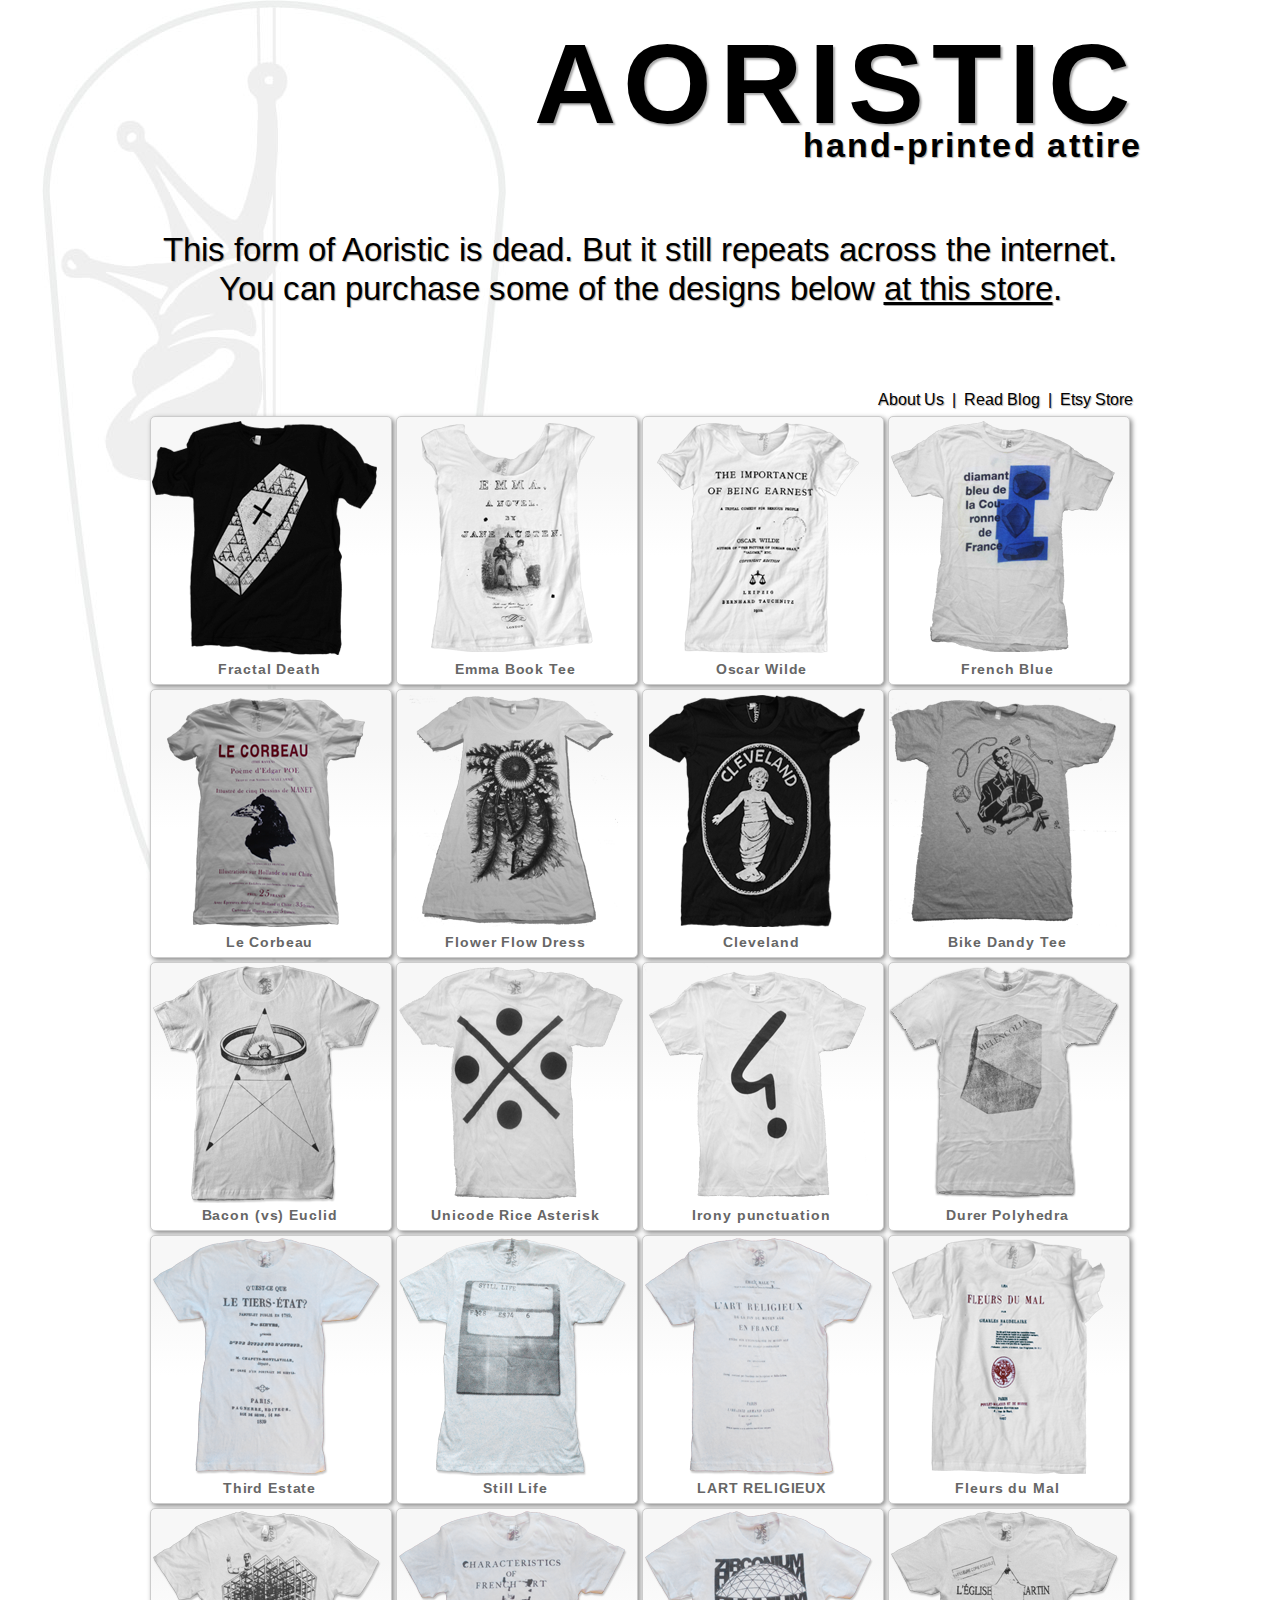
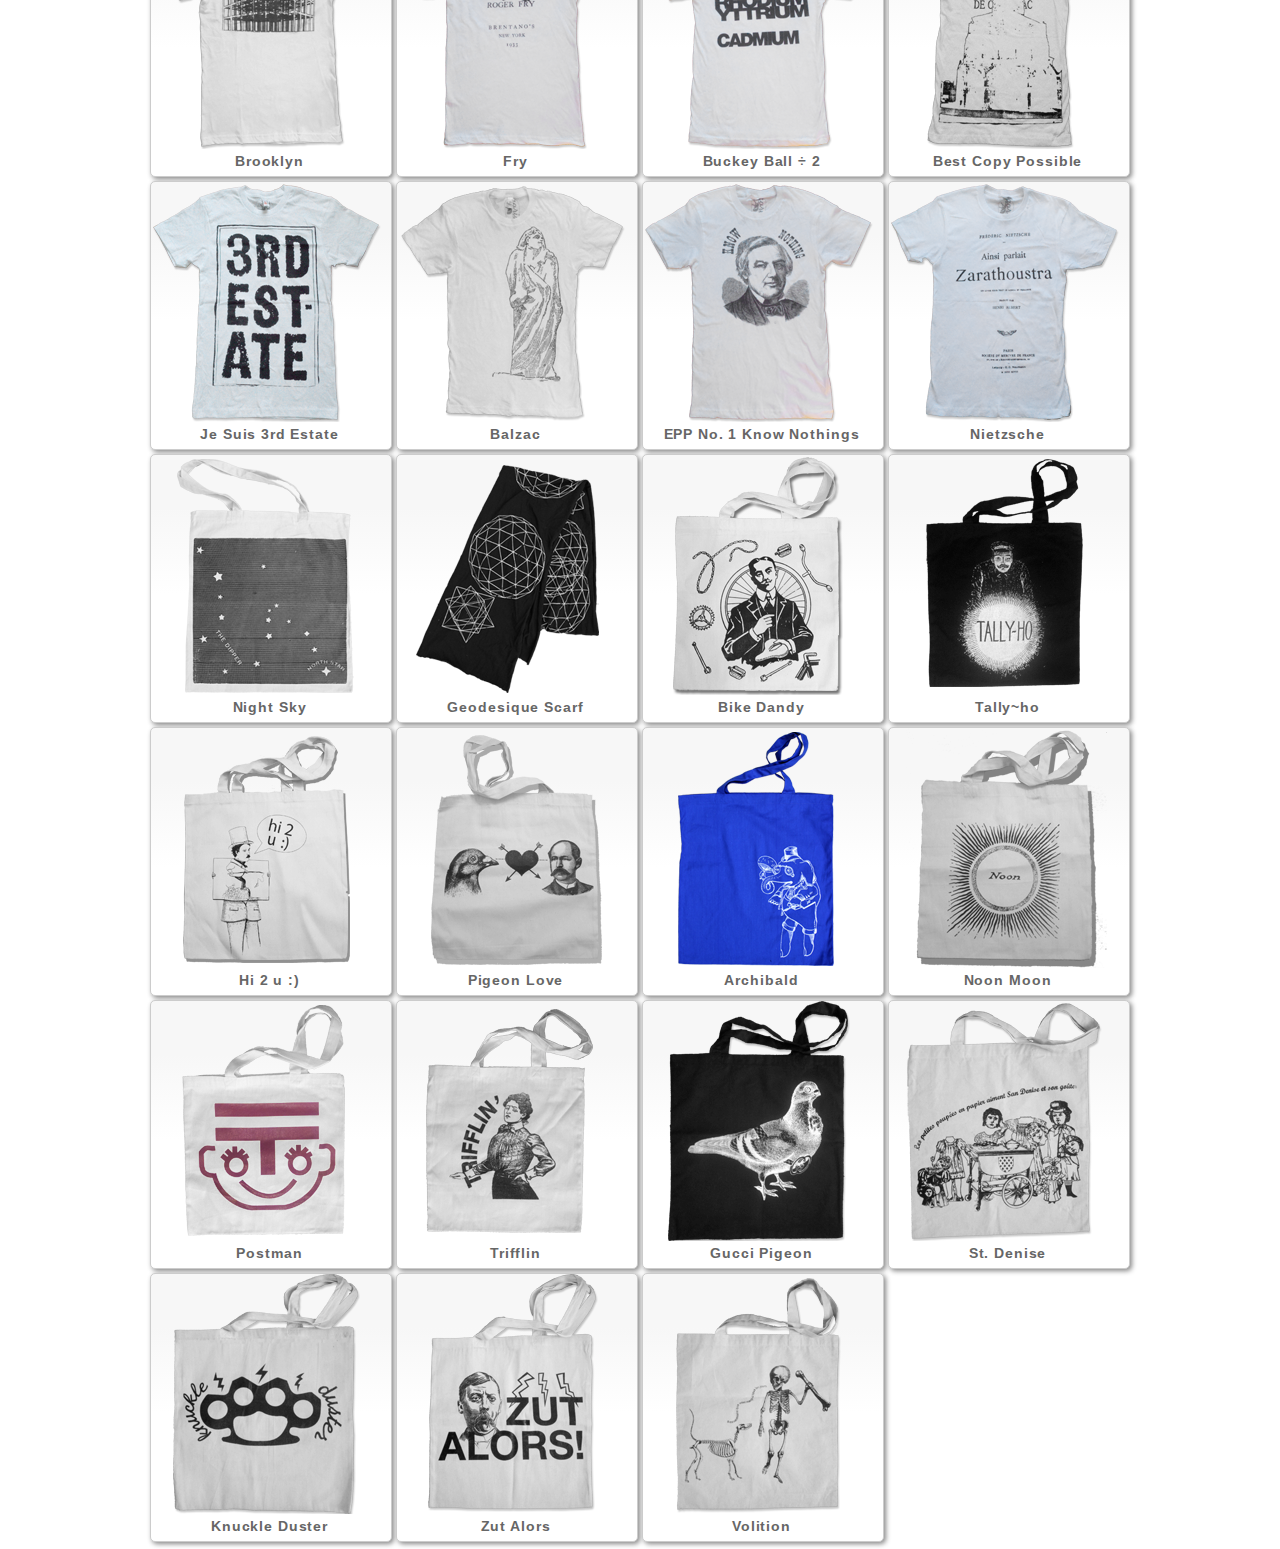
==== commit a2e96f9e: "new store link" ====
--- a/index.html
+++ b/index.html
@@ -335,6 +335,99 @@
 	  	
 	}
 
+
+
+
+
+.rainbow{
+
+ -webkit-animation:rainbow 3s linear infinite;
+ cursor: default !important;
+ text-decoration: none !important;
+}
+
+@-webkit-keyframes rainbow {
+  from {
+    text-shadow:
+      0.04em 0.04em #ff0000,
+      0.08em 0.08em #ff7f00,
+      0.12em 0.12em #ffff00,
+      0.16em 0.16em #00ff00,
+      0.20em 0.20em #0000ff,
+      0.24em 0.24em #4b0082,
+      0.28em 0.28em #8f00ff;
+  }
+  15% {
+    text-shadow:
+      0.04em 0.04em #8f00ff,
+      0.08em 0.08em #ff0000,
+      0.12em 0.12em #ff7f00,
+      0.16em 0.16em #ffff00,
+      0.20em 0.20em #00ff00,
+      0.24em 0.24em #0000ff,
+      0.28em 0.28em #4b0082;
+  }
+  30% {
+    text-shadow:
+      0.04em 0.04em #4b0082,
+      0.08em 0.08em #8f00ff,
+      0.12em 0.12em #ff0000,
+      0.16em 0.16em #ff7f00,
+      0.20em 0.20em #ffff00,
+      0.24em 0.24em #00ff00,
+      0.28em 0.28em #0000ff;
+  }
+  45% {
+    text-shadow:
+      0.04em 0.04em #0000ff,
+      0.08em 0.08em #4b0082,
+      0.12em 0.12em #8f00ff,
+      0.16em 0.16em #ff0000,
+      0.20em 0.20em #ff7f00,
+      0.24em 0.24em #ffff00,
+      0.28em 0.28em #00ff00;
+  }
+  60% {
+    text-shadow:
+      0.04em 0.04em #00ff00,
+      0.08em 0.08em #0000ff,
+      0.12em 0.12em #4b0082,
+      0.16em 0.16em #8f00ff,
+      0.20em 0.20em #ff0000,
+      0.24em 0.24em #ff7f00,
+      0.28em 0.28em #ffff00;
+  }
+  75% {
+    text-shadow:
+      0.04em 0.04em #ffff00,
+      0.08em 0.08em #00ff00,
+      0.12em 0.12em #0000ff,
+      0.16em 0.16em #4b0082,
+      0.20em 0.20em #8f00ff,
+      0.24em 0.24em #ff0000,
+      0.28em 0.28em #ff7f00;
+  }
+  90% {
+    text-shadow:
+      0.04em 0.04em #ff7f00,
+      0.08em 0.08em #ffff00,
+      0.12em 0.12em #00ff00,
+      0.16em 0.16em #0000ff,
+      0.20em 0.20em #4b0082,
+      0.24em 0.24em #8f00ff,
+      0.28em 0.28em #ff0000;
+  }
+  to {
+    text-shadow:
+      0.04em 0.04em #ff0000,
+      0.08em 0.08em #ff7f00,
+      0.12em 0.12em #ffff00,
+      0.16em 0.16em #00ff00,
+      0.20em 0.20em #0000ff,
+      0.24em 0.24em #4b0082,
+      0.28em 0.28em #8f00ff;
+  }
+}
 
 </style>
 
@@ -827,18 +920,7 @@
 	<div style="position:absolute; top:195px; left:5px;">
 
 	    
-    
-        <div id="fb-root"></div>
-        <script>(function(d, s, id) {
-          var js, fjs = d.getElementsByTagName(s)[0];
-          if (d.getElementById(id)) {return;}
-          js = d.createElement(s); js.id = id;
-          js.src = "//connect.facebook.net/en_US/all.js#xfbml=1";
-          fjs.parentNode.insertBefore(js, fjs);
-        }(document, 'script', 'facebook-jssdk'));</script>
-        
-        <div class="fb-like-box" data-href="http://www.facebook.com/pages/Aoristic/255634651133719" data-width="292" data-show-faces="false" data-stream="false" data-header="true"></div>
-    
+   
     
     </div>
     
@@ -936,6 +1018,7 @@
     
 	<div id="limiter">
     
+    <div style="text-align: center;font-size: 33px;margin-bottom: 82px;"><h1>This form of Aoristic is dead. But it still <span class="rainbow">repeats</span> across the internet.</h1><h1>You can purchase some of the designs below <a style="text-decoration: underline;" href="http://tee.pub/lic/kuV1LXLeHQw">at this store</a>.</h1></div>
     <span style="display:none">Show Sizes: <span id="limitXS" title="Only show products that have extra small available.">XS</span>, <span id="limitS" title="Only show products that have small available.">S</span>, <span id="limitM" title="Only show products that have medium available.">M</span>, <span id="limitL" title="Only show products that have large available.">L</span>, <span id="limitAll" title="Show all products">All</span>&nbsp;&nbsp;|&nbsp;&nbsp;</span><a href="index.html#!/aboutUs" id="aboutUsLink">About Us</a>&nbsp;&nbsp;|&nbsp;&nbsp;<a href="blog/index.html">Read Blog</a>&nbsp;&nbsp;|&nbsp;&nbsp;<a href="http://Aoristic.etsy.com">Etsy Store</a></div>    
 	
     
@@ -964,5 +1047,8 @@
   })();
 
 </script>
+
+
 </body>
+
 </html>